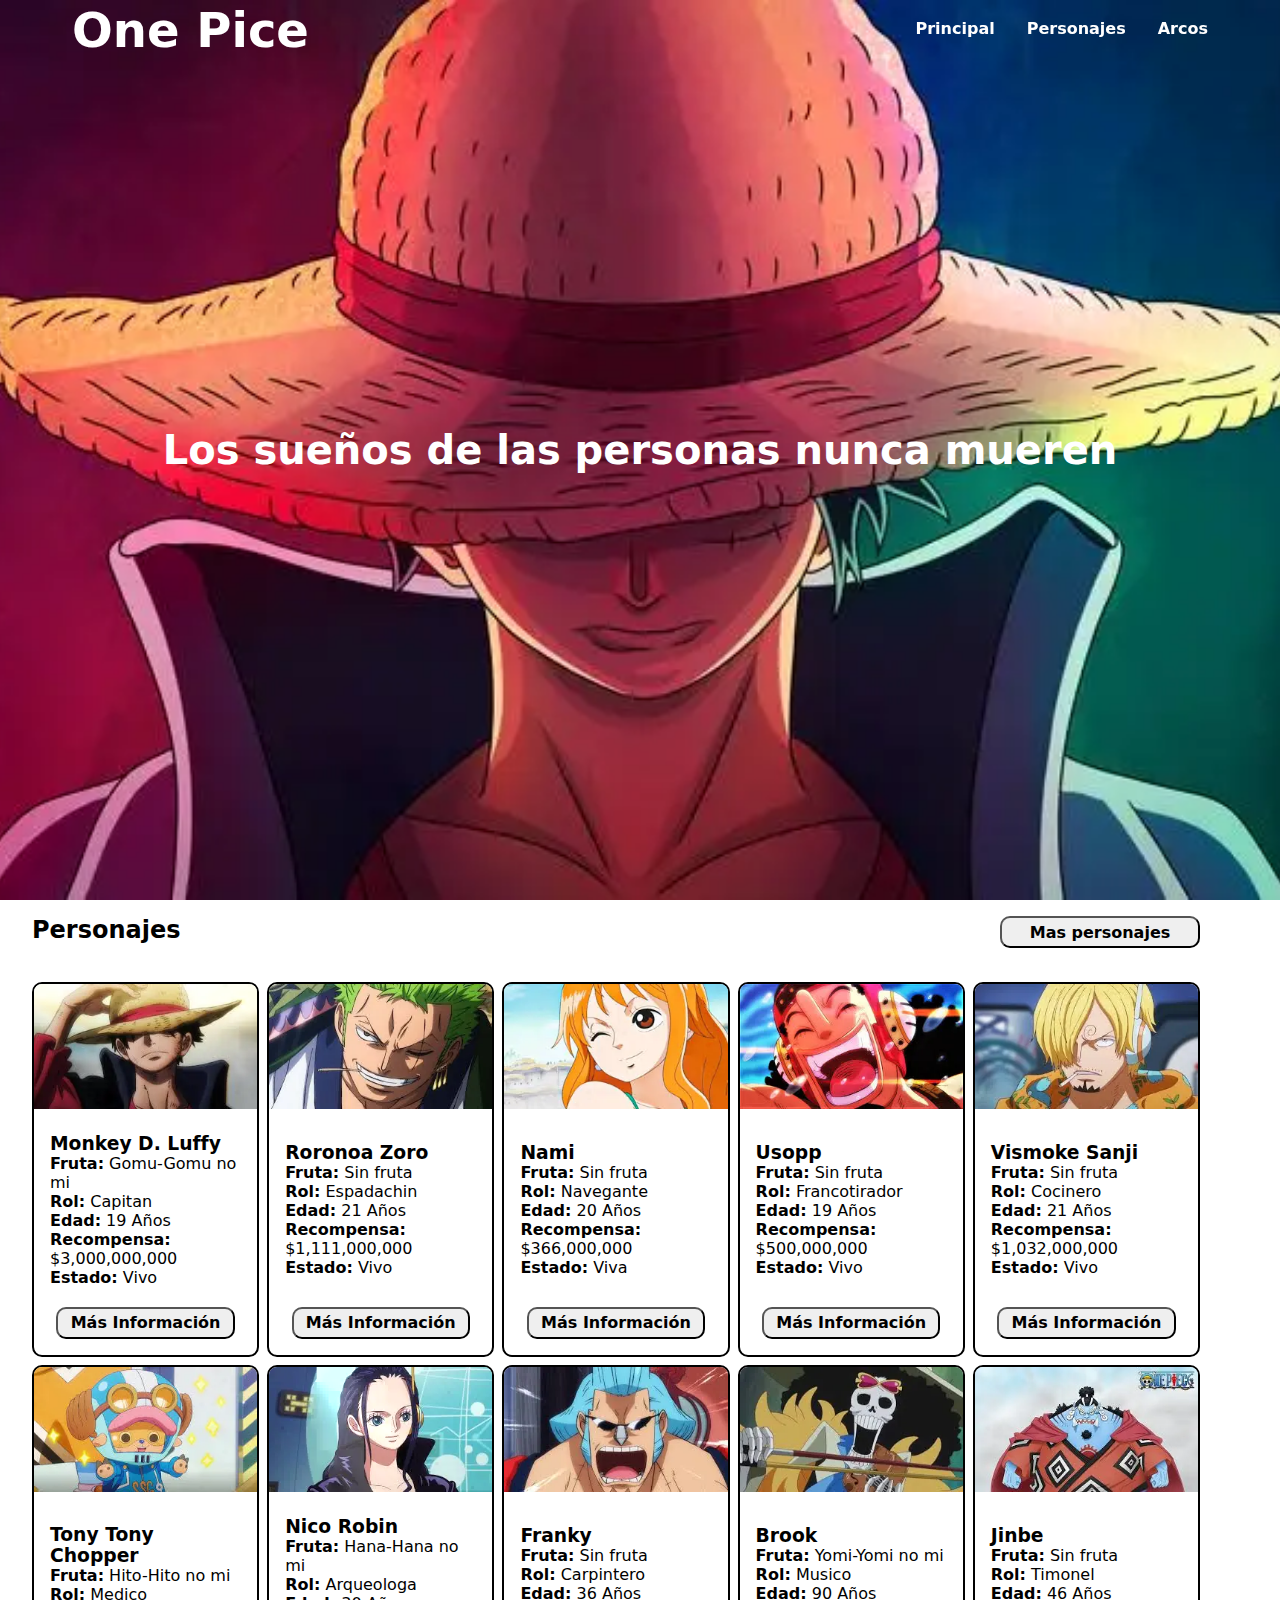
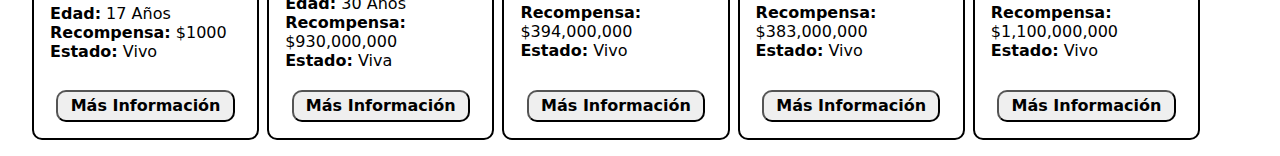
==== index.html @ b2998393 "First commit" ====
<!DOCTYPE html>
<html lang="es">
  <head>
    <meta charset="UTF-8" />
    <meta name="viewport" content="width=device-width, initial-scale=1.0" />
    <title>One Pice</title>
    <link
      rel="stylesheet"
      href="https://cdnjs.cloudflare.com/ajax/libs/font-awesome/6.6.0/css/all.min.css"
      integrity="sha512-Kc323vGBEqzTmouAECnVceyQqyqdsSiqLQISBL29aUW4U/M7pSPA/gEUZQqv1cwx4OnYxTxve5UMg5GT6L4JJg=="
      crossorigin="anonymous"
      referrerpolicy="no-referrer"
    />
    <link rel="stylesheet" href="css/style.css" />
    <script defer type="module" src="js/main.js"></script>
    <script defer type="module" src="js/personajes.js"></script>
  </head>
  <body>
    <header class="header">
      <nav class="navbar">
        <section class="logo">
          <h1>One Pice</h1>
        </section>
        <ul class="links">
          <li>
            <a class="enlace" moveTo="hero-section" href="#">Principal</a>
          </li>
          <li><a class="enlace" moveTo="personajes" href="#">Personajes</a></li>
          <li><a class="enlace" moveTo="arcos" href="#">Arcos</a></li>
        </ul>
        <div class="toggle__btn">
          <i class="fa-solid fa-bars"></i>
        </div>
      </nav>
      <div class="drop__menu">
        <li><a class="enlace" moveTo="hero-section" href="#">Principal</a></li>
        <li><a class="enlace" moveTo="personajes" href="#">Personajes</a></li>
        <li><a class="enlace" moveTo="arcos" href="#">Arcos</a></li>
      </div>
    </header>
    <section class="hero__section" id="hero-section">
      <h2 class="hero__title">Los sueños de las personas nunca mueren</h2>
    </section>
    <main>
      <section class="personajes__container">
        <section class="more__info">
          <h2>Personajes</h2>
          <button data-id="1" class="btn btn-more__info">Mas personajes</button>
        </section>
        <article class="contenedor personajes" id="personajes"></article>
      </section>
    </main>

    <template id="template">
      <article class="card">
        <div class="img__container">
          <img class="card__img" />
        </div>
        <div class="info__container">
          <h3 class="nombre"></h3>
          <p class="fruta"></p>
          <p class="rol"></p>
          <p class="edad"></p>
          <p class="recompensa"></p>
          <p class="estado"></p>
        </div>
        <button class="btn card__btn">Más Información</button>
      </article>
    </template>
  </body>
</html>
---- css/style.css ----
* {
  margin: 0;
  padding: 0;
  box-sizing: border-box;
  font-family: system-ui, -apple-system, BlinkMacSystemFont, "Segoe UI", Roboto,
    Oxygen, Ubuntu, Cantarell, "Open Sans", "Helvetica Neue", sans-serif;
  scroll-behavior: smooth;
}

@view-transition {
  navigation: auto;
}

::view-transition-old(root),
::view-transition-new(root) {
  animation-duration: 500ms;
}

body {
  min-height: 97dvh;
}

main,
.header {
  width: 100%;
  padding: 0 1rem;
}

.scrooll {
  background-color: #fff;
  & .navbar {
    color: #000;
  }
}

header {
  view-transition-name: header;
  position: fixed;
  font-weight: bold;
  top: 0;
  background-color: transparent;
  transition: background-color 0.3s ease, color 0.3s ease;
  color: #fff;
  z-index: 10;
}

.header-personajes {
  view-transition-name: header;
  position: sticky;
}

.scrolled,
.header-personajes {
  background-color: #fff;
  color: #000;
  border-bottom: 1px solid #000;

  a {
    color: #000;
  }

  a:hover::after {
    background-color: #000;
  }
}

.navbar {
  width: 100%;
  max-width: 1200px;
  padding: 0 2rem;
  height: 60px;
  margin: 0 auto;
  display: flex;
  justify-content: space-between;
  align-items: center;
  .logo {
    font-size: 1.5rem;
    font-weight: bold;
  }

  .links {
    display: flex;
    gap: 2rem;
  }

  .toggle__btn {
    cursor: pointer;
    display: none;
    font-size: 1.5rem;
    font-weight: bold;
  }
}

@keyframes adjust-navbar {
  to {
    font-size: 1rem;
    background-color: #fff;
    color: #000;
  }
}

li {
  list-style: none;

  & a {
    color: #fff;
    text-decoration: none;
    transition: 300ms ease-in-out;

    &:hover {
      cursor: pointer;
    }
  }

  & a::after {
    display: block;
    content: "";
    width: 0;
    height: 3px;
    margin: 0 auto;
    background-color: var(--rojo);
    transition: 300ms ease-in-out;
    border-radius: 5px;
  }

  & a:hover::after {
    width: 100%;
    background-color: #fff;
  }
}

.drop__menu {
  display: none;
  position: absolute;
  top: 60px;
  left: 0;
  right: 0;
  flex-direction: column;
  justify-content: center;
  align-items: center;
  text-align: center;
  gap: 0;
  background: #fff;
  border-bottom: solid 1px #000;

  li {
    padding: 1rem;
    & a {
      color: #000;
    }
  }

  &.open {
    display: block;
  }
}

.hero__section {
  height: 100dvh;
  background-image: url("/assets/bgimage.webp");
  background-repeat: no-repeat;
  background-position: center;
  background-size: cover;
  background-attachment: fixed;
  display: flex;
  justify-content: center;
  align-items: center;
  padding: 1rem;

  & .hero__title {
    padding: 0.5rem;
    color: #fff;
    font-size: 2.5rem;
    text-wrap: balance;
    width: 80%;
    display: flex;
    align-items: center;
    justify-content: center;
    text-align: center;
  }
}

.personajes__container {
  max-width: 1200px;
  display: flex;
  flex-direction: column;
  gap: 1rem;
  padding: 16px;
}

.contenedor {
  display: grid;
  grid-template-columns: repeat(auto-fit, minmax(200px, 1fr));
  gap: 8px;
  width: 100%;
  max-width: 1200px;
  margin: 0 auto;
  margin-top: 2dvh;
}

.btn {
  width: 100%;
  height: 2rem;
  cursor: pointer;
  border-radius: 10px;
  font-size: 1rem;
  font-weight: bold;
}

.card,
.card-personaje {
  view-transition-name: card;
  display: flex;
  gap: 0.25rem;
  width: 100%;
  border: solid 2px;
  border-radius: 10px;
  overflow: hidden;
}

.card {
  flex-direction: column;
  justify-content: space-between;

  .card__img {
    width: 100%;
    aspect-ratio: 300 / 168;
  }

  .info__container {
    padding: 1rem;
  }

  .card__btn {
    width: 80%;
    margin: 0 auto 16px;
    transition: hover 200ms ease-in;

    &:hover {
      scale: 1.1;
    }
  }
}

.card-personaje {
  display: grid;
  margin: 0 auto;
  grid-template-columns: 35% 1fr;
  max-width: 1200px;

  .card__info {
    .card__img {
      width: 100%;
      aspect-ratio: 300 / 168;
    }

    .informacion {
      display: flex;
      flex-direction: column;
      gap: 0.25rem;
      padding: 16px;

      p {
        border-bottom: solid 1px #555;
      }
    }
  }

  .card__descripcion {
    display: flex;
    flex-direction: column;
    padding: 16px;
    gap: 1rem;
    font-size: 1.15rem;
  }
}

.more__info {
  display: flex;
  justify-content: space-between;
  margin: 0 auto;
  padding: 8 16px;
  width: 100%;

  .btn-more__info {
    width: 200px;
  }
}

.more-personaje {
  margin: 15px auto;
  max-width: 1200px;
}

.atributo {
  font-weight: bold;
}

@media (width < 500px) {
  .navbar {
    .links {
      display: none;
    }

    .toggle__btn {
      display: block;
    }
  }

  .card {
    .card__btn {
      width: 60%;
    }
  }

  .card-personaje {
    grid-template-columns: auto;
    grid-template-rows: 1fr;
  }

  .more__info {
    .btn-more__info {
      width: 150px;
    }
  }
}
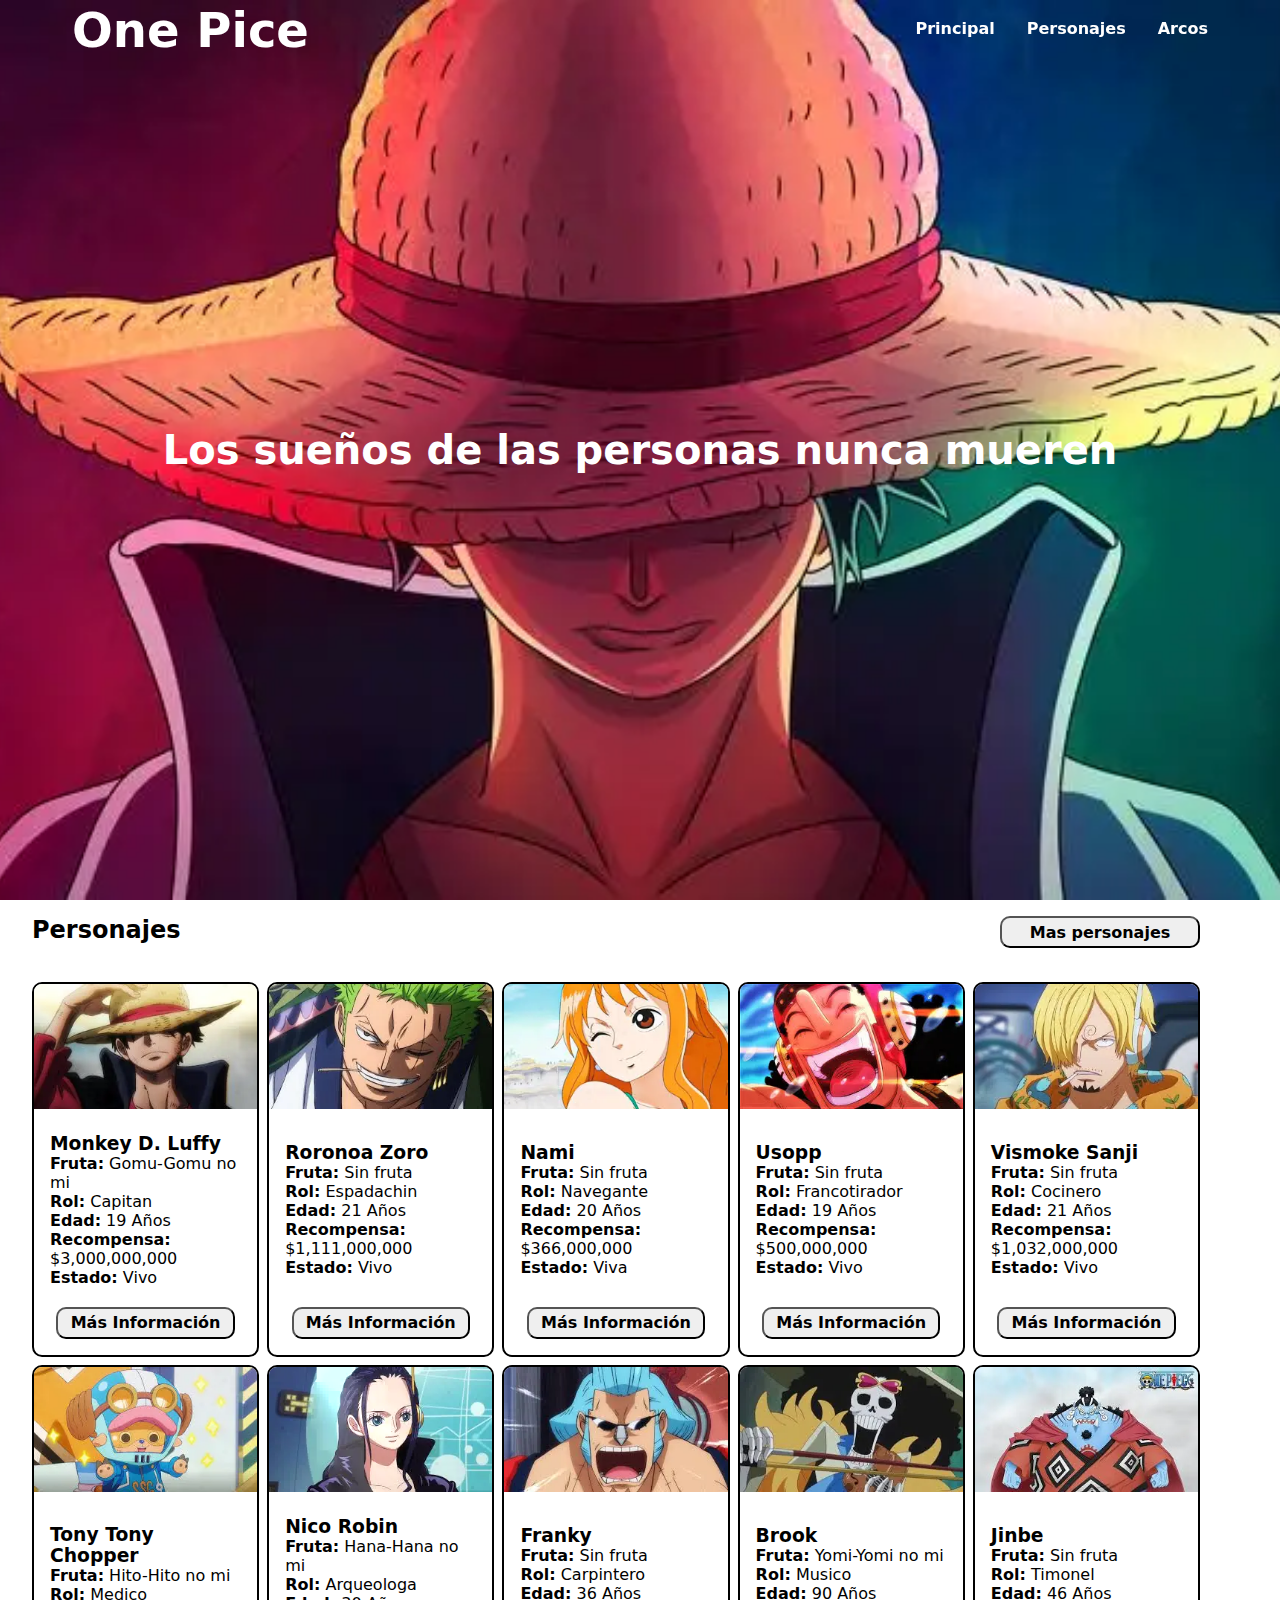
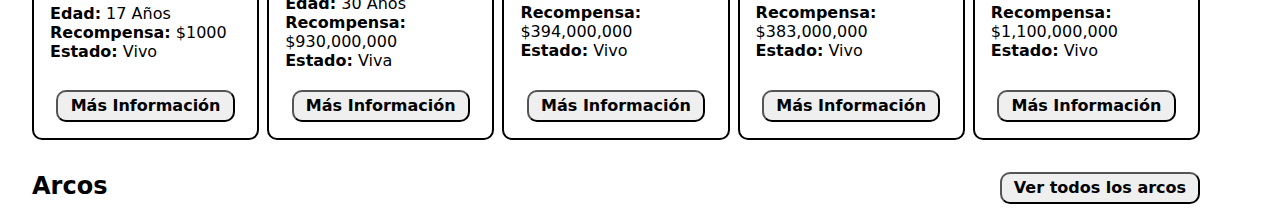
==== commit 6f78d90f: "Ajustando estilos" ====
--- a/index.html
+++ b/index.html
@@ -23,10 +23,18 @@
         </section>
         <ul class="links">
           <li>
-            <a class="enlace" moveTo="hero-section" href="#">Principal</a>
+            <a class="enlace enlace-interno" moveTo="hero-section" href="#"
+              >Principal</a
+            >
           </li>
-          <li><a class="enlace" moveTo="personajes" href="#">Personajes</a></li>
-          <li><a class="enlace" moveTo="arcos" href="#">Arcos</a></li>
+          <li>
+            <a class="enlace enlace-interno" moveTo="personajes" href="#"
+              >Personajes</a
+            >
+          </li>
+          <li>
+            <a class="enlace enlace-interno" moveTo="arcos" href="#">Arcos</a>
+          </li>
         </ul>
         <div class="toggle__btn">
           <i class="fa-solid fa-bars"></i>
@@ -42,12 +50,22 @@
       <h2 class="hero__title">Los sueños de las personas nunca mueren</h2>
     </section>
     <main>
-      <section class="personajes__container">
-        <section class="more__info">
+      <section class="personajes__container" id="personajes">
+        <article class="more__info">
           <h2>Personajes</h2>
-          <button data-id="1" class="btn btn-more__info">Mas personajes</button>
-        </section>
-        <article class="contenedor personajes" id="personajes"></article>
+          <button data-id="1" class="btn btn-more btn-more__info">
+            Mas personajes
+          </button>
+        </article>
+        <article class="contenedor personajes"></article>
+      </section>
+      <section class="arcos__container" id="arcos">
+        <article class="more__info">
+          <h2>Arcos</h2>
+          <button data-id="1" class="btn btn-more btn-more__arcos">
+            Ver todos los arcos
+          </button>
+        </article>
       </section>
     </main>
 
@@ -67,5 +85,18 @@
         <button class="btn card__btn">Más Información</button>
       </article>
     </template>
+    <template id="template-arcos">
+      <article class="card">
+        <div class="img__container">
+          <img class="card__img" />
+        </div>
+        <div class="info__container">
+          <h3 class="saga"></h3>
+          <p class="inicio"></p>
+          <p class="final"></p>
+        </div>
+        <button class="btn card__btn">Más Información</button>
+      </article>
+    </template>
   </body>
 </html>
--- a/css/style.css
+++ b/css/style.css
@@ -180,7 +180,8 @@
   }
 }
 
-.personajes__container {
+.personajes__container,
+.arcos__container {
   max-width: 1200px;
   display: flex;
   flex-direction: column;
@@ -193,7 +194,6 @@
   grid-template-columns: repeat(auto-fit, minmax(200px, 1fr));
   gap: 8px;
   width: 100%;
-  max-width: 1200px;
   margin: 0 auto;
   margin-top: 2dvh;
 }
@@ -282,7 +282,7 @@
   padding: 8 16px;
   width: 100%;
 
-  .btn-more__info {
+  .btn-more {
     width: 200px;
   }
 }
@@ -307,15 +307,23 @@
     }
   }
 
+  .btn {
+    font-size: 0.9rem;
+  }
+
   .card {
     .card__btn {
-      width: 60%;
+      width: 70%;
     }
   }
 
   .card-personaje {
     grid-template-columns: auto;
     grid-template-rows: 1fr;
+
+    .card__descripcion {
+      font-size: 1rem;
+    }
   }
 
   .more__info {
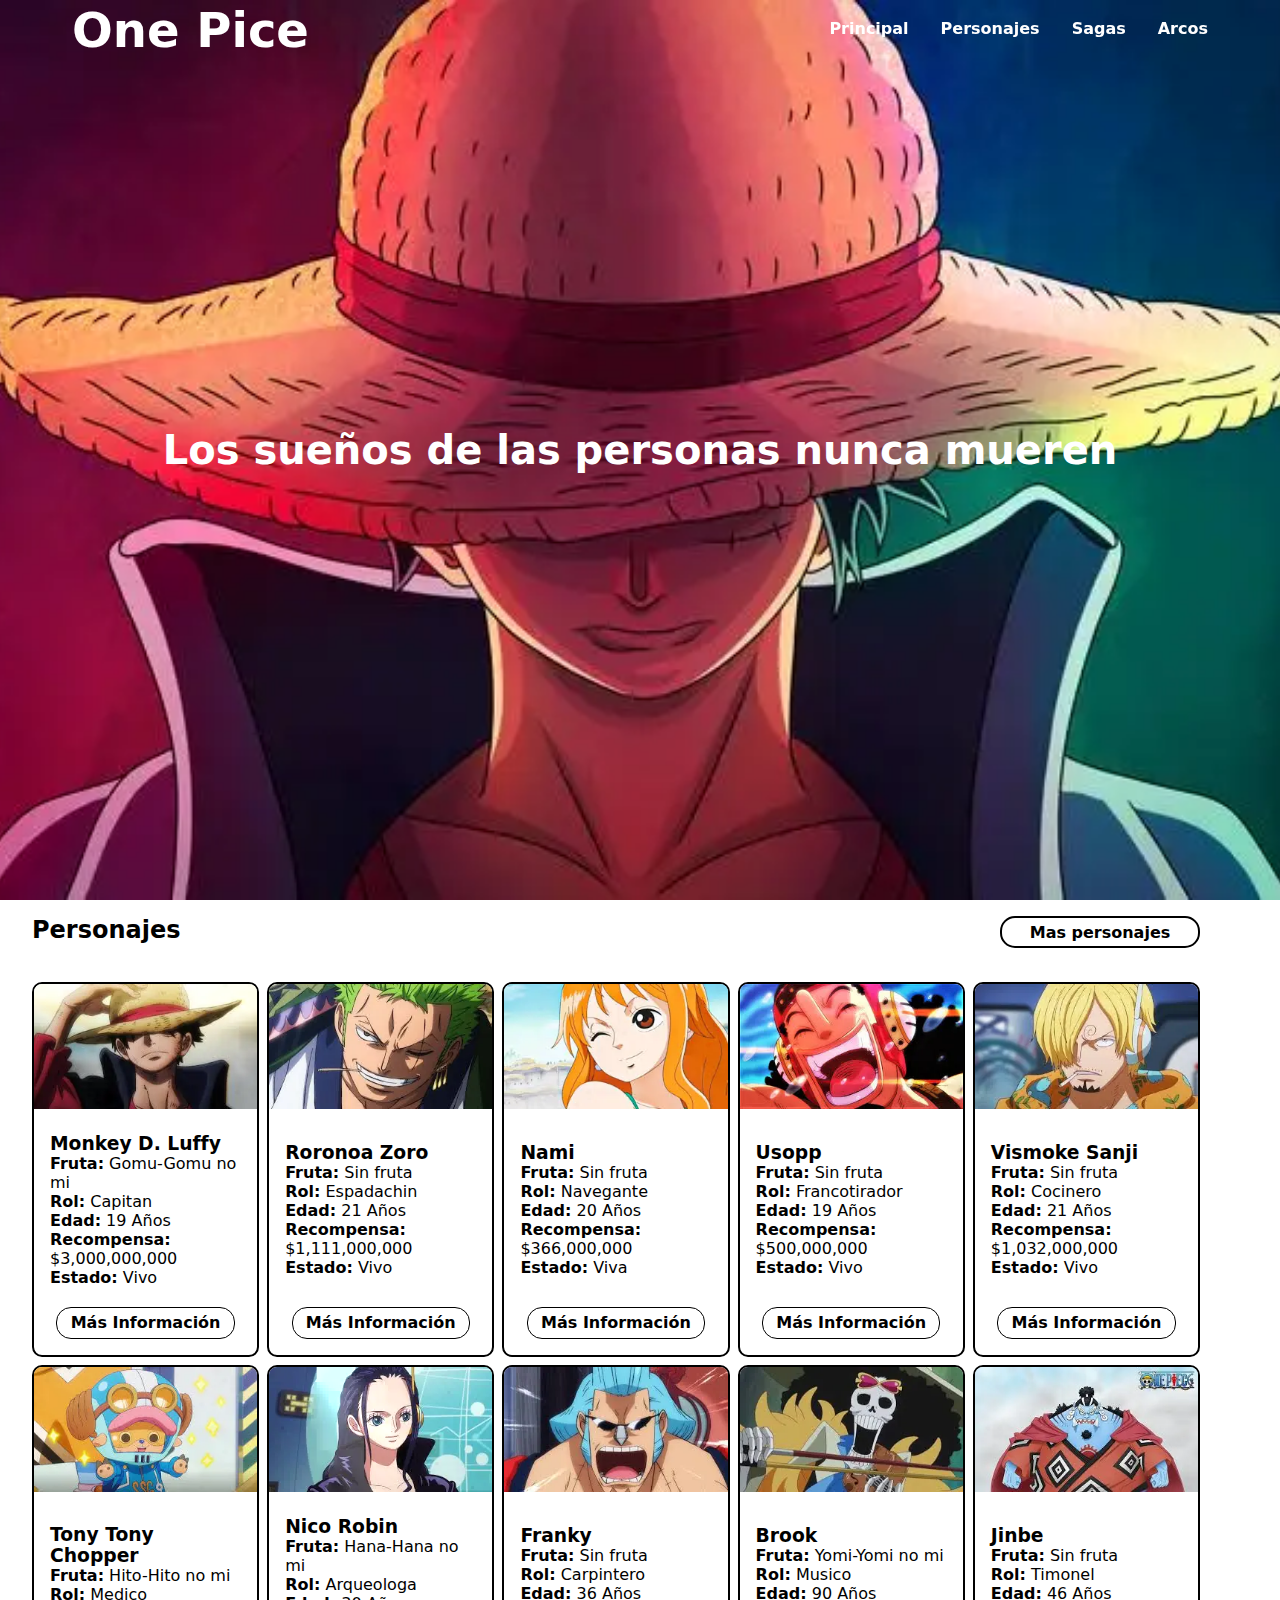
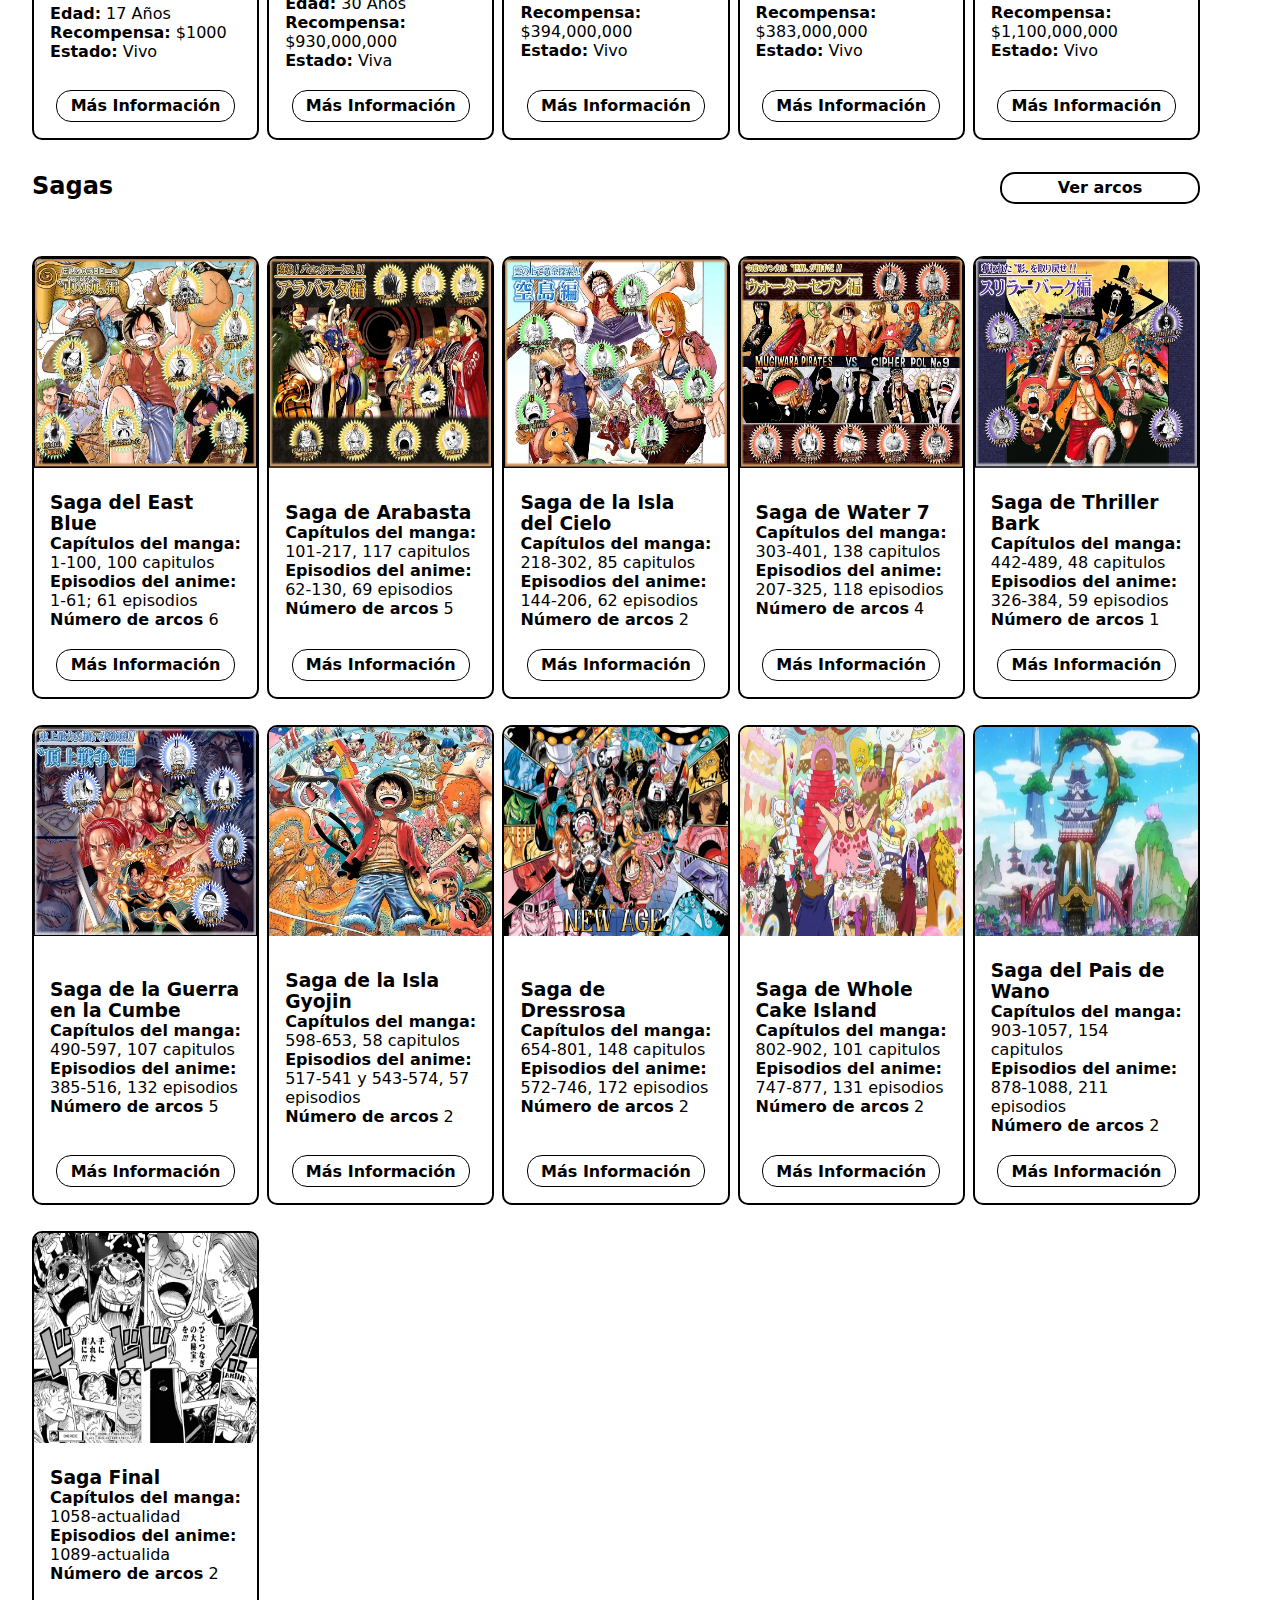
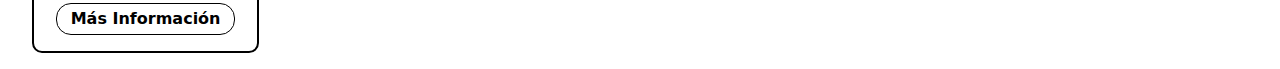
==== commit dd108e9f: "Agregando la funcionalidad de los arcos de cada saga" ====
--- a/index.html
+++ b/index.html
@@ -12,8 +12,10 @@
       referrerpolicy="no-referrer"
     />
     <link rel="stylesheet" href="css/style.css" />
+    <link rel="shortcut icon" href="assets/one-piece-icon.webp" />
     <script defer type="module" src="js/main.js"></script>
     <script defer type="module" src="js/personajes.js"></script>
+    <script defer type="module" src="js/sagas.js"></script>
   </head>
   <body>
     <header class="header">
@@ -33,7 +35,10 @@
             >
           </li>
           <li>
-            <a class="enlace enlace-interno" moveTo="arcos" href="#">Arcos</a>
+            <a class="enlace enlace-interno" moveTo="sagas" href="#">Sagas</a>
+          </li>
+          <li>
+            <a class="enlace" href="arcos.html">Arcos</a>
           </li>
         </ul>
         <div class="toggle__btn">
@@ -41,9 +46,22 @@
         </div>
       </nav>
       <div class="drop__menu">
-        <li><a class="enlace" moveTo="hero-section" href="#">Principal</a></li>
-        <li><a class="enlace" moveTo="personajes" href="#">Personajes</a></li>
-        <li><a class="enlace" moveTo="arcos" href="#">Arcos</a></li>
+        <li>
+          <a class="enlace enlace-interno" moveTo="hero-section" href="#"
+            >Principal</a
+          >
+        </li>
+        <li>
+          <a class="enlace enlace-interno" moveTo="personajes" href="#"
+            >Personajes</a
+          >
+        </li>
+        <li>
+          <a class="enlace enlace-interno" moveTo="sagas" href="#">Sagas</a>
+        </li>
+        <li>
+          <a class="enlace" href="arcos.html">Arcos</a>
+        </li>
       </div>
     </header>
     <section class="hero__section" id="hero-section">
@@ -53,22 +71,36 @@
       <section class="personajes__container" id="personajes">
         <article class="more__info">
           <h2>Personajes</h2>
-          <button data-id="1" class="btn btn-more btn-more__info">
+          <button
+            data-id="1"
+            class="btn btn-more btn-more__info"
+            id="personajes-btn"
+          >
             Mas personajes
           </button>
         </article>
-        <article class="contenedor personajes"></article>
+        <section class="contenedor personajes"></section>
       </section>
-      <section class="arcos__container" id="arcos">
+      <section class="arcos__container" id="sagas">
         <article class="more__info">
-          <h2>Arcos</h2>
-          <button data-id="1" class="btn btn-more btn-more__arcos">
-            Ver todos los arcos
+          <h2>Sagas</h2>
+          <button data-id="2" class="btn btn-more btn-more__info">
+            Ver arcos
           </button>
         </article>
+        <section class="contenedor contenedor-arcos arcos"></section>
       </section>
+      <dialog>
+        <div class="modal">
+          <section class="modal-content-container">
+            <section class="modal-content"></section>
+            <section class="btn-container">
+              <button class="btn modal-btn" id="closeModal">cerrar</button>
+            </section>
+          </section>
+        </div>
+      </dialog>
     </main>
-
     <template id="template">
       <article class="card">
         <div class="img__container">
@@ -85,17 +117,18 @@
         <button class="btn card__btn">Más Información</button>
       </article>
     </template>
-    <template id="template-arcos">
-      <article class="card">
+    <template id="template-saga">
+      <article class="card card-arcos">
         <div class="img__container">
           <img class="card__img" />
         </div>
         <div class="info__container">
           <h3 class="saga"></h3>
-          <p class="inicio"></p>
-          <p class="final"></p>
+          <p class="manga"></p>
+          <p class="anime"></p>
+          <p class="numArcos"></p>
         </div>
-        <button class="btn card__btn">Más Información</button>
+        <button class="btn card__btn" id="btnModal">Más Información</button>
       </article>
     </template>
   </body>
--- a/css/style.css
+++ b/css/style.css
@@ -16,8 +16,19 @@
   animation-duration: 500ms;
 }
 
+:root {
+  --azul: #4169e1;
+  --naranja: #ffa500;
+  --morado: #6a0dad;
+  --blanco: #fff;
+}
+
 body {
   min-height: 97dvh;
+
+  &.modal-open {
+    overflow: hidden;
+  }
 }
 
 main,
@@ -41,7 +52,7 @@
   background-color: transparent;
   transition: background-color 0.3s ease, color 0.3s ease;
   color: #fff;
-  z-index: 10;
+  z-index: 100;
 }
 
 .header-personajes {
@@ -50,6 +61,7 @@
 }
 
 .scrolled,
+.scrolled-visible,
 .header-personajes {
   background-color: #fff;
   color: #000;
@@ -180,6 +192,41 @@
   }
 }
 
+.more__info {
+  display: flex;
+  justify-content: space-between;
+  margin: 0 auto;
+  padding: 8 16px;
+  width: 100%;
+
+  .btn-more {
+    width: 200px;
+  }
+}
+
+.more-personaje {
+  margin: 15px auto;
+  max-width: 1200px;
+}
+
+.atributo {
+  font-weight: bold;
+}
+
+.btn {
+  display: flex;
+  justify-content: center;
+  align-items: center;
+  width: 100%;
+  height: 2rem;
+  cursor: pointer;
+  border-radius: 15px;
+  font-size: 1rem;
+  font-weight: bold;
+  border: none;
+  background-color: transparent;
+}
+
 .personajes__container,
 .arcos__container {
   max-width: 1200px;
@@ -189,7 +236,8 @@
   padding: 16px;
 }
 
-.contenedor {
+.contenedor,
+.card-arcos {
   display: grid;
   grid-template-columns: repeat(auto-fit, minmax(200px, 1fr));
   gap: 8px;
@@ -198,13 +246,26 @@
   margin-top: 2dvh;
 }
 
-.btn {
-  width: 100%;
-  height: 2rem;
-  cursor: pointer;
-  border-radius: 10px;
-  font-size: 1rem;
-  font-weight: bold;
+.card-arcos {
+  grid-template-columns: repeat(auto-fit, minmax(200px, 1fr));
+
+  .img__container {
+    .card__img {
+      width: 100%;
+      aspect-ratio: 739 / 694;
+    }
+  }
+}
+
+.arco-title {
+  display: flex;
+  justify-content: center;
+  align-items: center;
+  padding: 0.25rem;
+}
+
+.numero {
+  max-width: 300px;
 }
 
 .card,
@@ -221,6 +282,11 @@
 .card {
   flex-direction: column;
   justify-content: space-between;
+  transition: transform 300ms ease-in-out;
+
+  &:hover {
+    transform: scale(1.02);
+  }
 
   .card__img {
     width: 100%;
@@ -235,10 +301,26 @@
     width: 80%;
     margin: 0 auto 16px;
     transition: hover 200ms ease-in;
+    background-color: var(--blanco);
+    color: #000;
+    transition: hover 300ms;
+    border: solid 1px;
 
     &:hover {
-      scale: 1.1;
-    }
+      color: #8b0000;
+    }
+  }
+}
+
+.btn-more {
+  border: solid 2px;
+  background: var(--blanco);
+  color: #000;
+  transition: color 300ms ease-in, border 300ms ease-in;
+
+  &:hover {
+    color: var(--morado);
+    border: solid 2px;
   }
 }
 
@@ -275,25 +357,82 @@
   }
 }
 
-.more__info {
-  display: flex;
-  justify-content: space-between;
-  margin: 0 auto;
-  padding: 8 16px;
-  width: 100%;
-
-  .btn-more {
-    width: 200px;
-  }
-}
-
-.more-personaje {
-  margin: 15px auto;
-  max-width: 1200px;
-}
-
-.atributo {
-  font-weight: bold;
+.modal {
+  position: fixed;
+  width: 100%;
+  top: 0;
+  left: 0;
+  height: 100%;
+  z-index: 20;
+  display: flex;
+  flex-direction: column;
+  justify-content: center;
+  align-items: center;
+  background: rgb(255 255 255 / 0.5);
+  overflow: hidden;
+
+  .modal-content-container {
+    position: relative;
+    display: flex;
+    flex-direction: column;
+    background-color: #fff;
+    width: 95%;
+    max-width: 500px;
+    max-height: 500px;
+    overflow: auto;
+    scrollbar-width: none;
+    border-radius: 10px;
+    box-shadow: 0 2px 2px 5px rgb(0 0 0 / 0.5);
+
+    &::--webkit-scrollbar {
+      display: none;
+    }
+
+    .modal-content {
+      display: grid;
+      grid-template-columns: 40% 1fr;
+      gap: 0.5rem;
+
+      .card__img {
+        width: 100%;
+        aspect-ratio: 5 / 4;
+      }
+
+      .info__container {
+        padding: 0.25rem;
+
+        p {
+          border-bottom: solid 1px #555;
+        }
+      }
+
+      .descripcion,
+      .card-title {
+        padding: 0.5rem;
+      }
+    }
+
+    .btn-container {
+      position: sticky;
+      bottom: 0;
+      left: 0;
+      padding: 0.5rem;
+      width: 100%;
+      background: #fff;
+      border-top: solid 1px #999;
+
+      .modal-btn {
+        width: 20%;
+        color: #4169e1;
+        transition: color 300ms ease-in-out, background-color 300ms ease-in-out;
+
+        &:hover {
+          background-color: var(--azul);
+          color: var(--blanco);
+        }
+      }
+    }
+  }
 }
 
 @media (width < 500px) {
@@ -331,4 +470,18 @@
       width: 150px;
     }
   }
-}
+
+  .modal {
+    .modal-content-container {
+      .modal-content {
+        grid-template-columns: auto;
+      }
+
+      .btn-container {
+        .modal-btn {
+          border: solid 1px;
+        }
+      }
+    }
+  }
+}
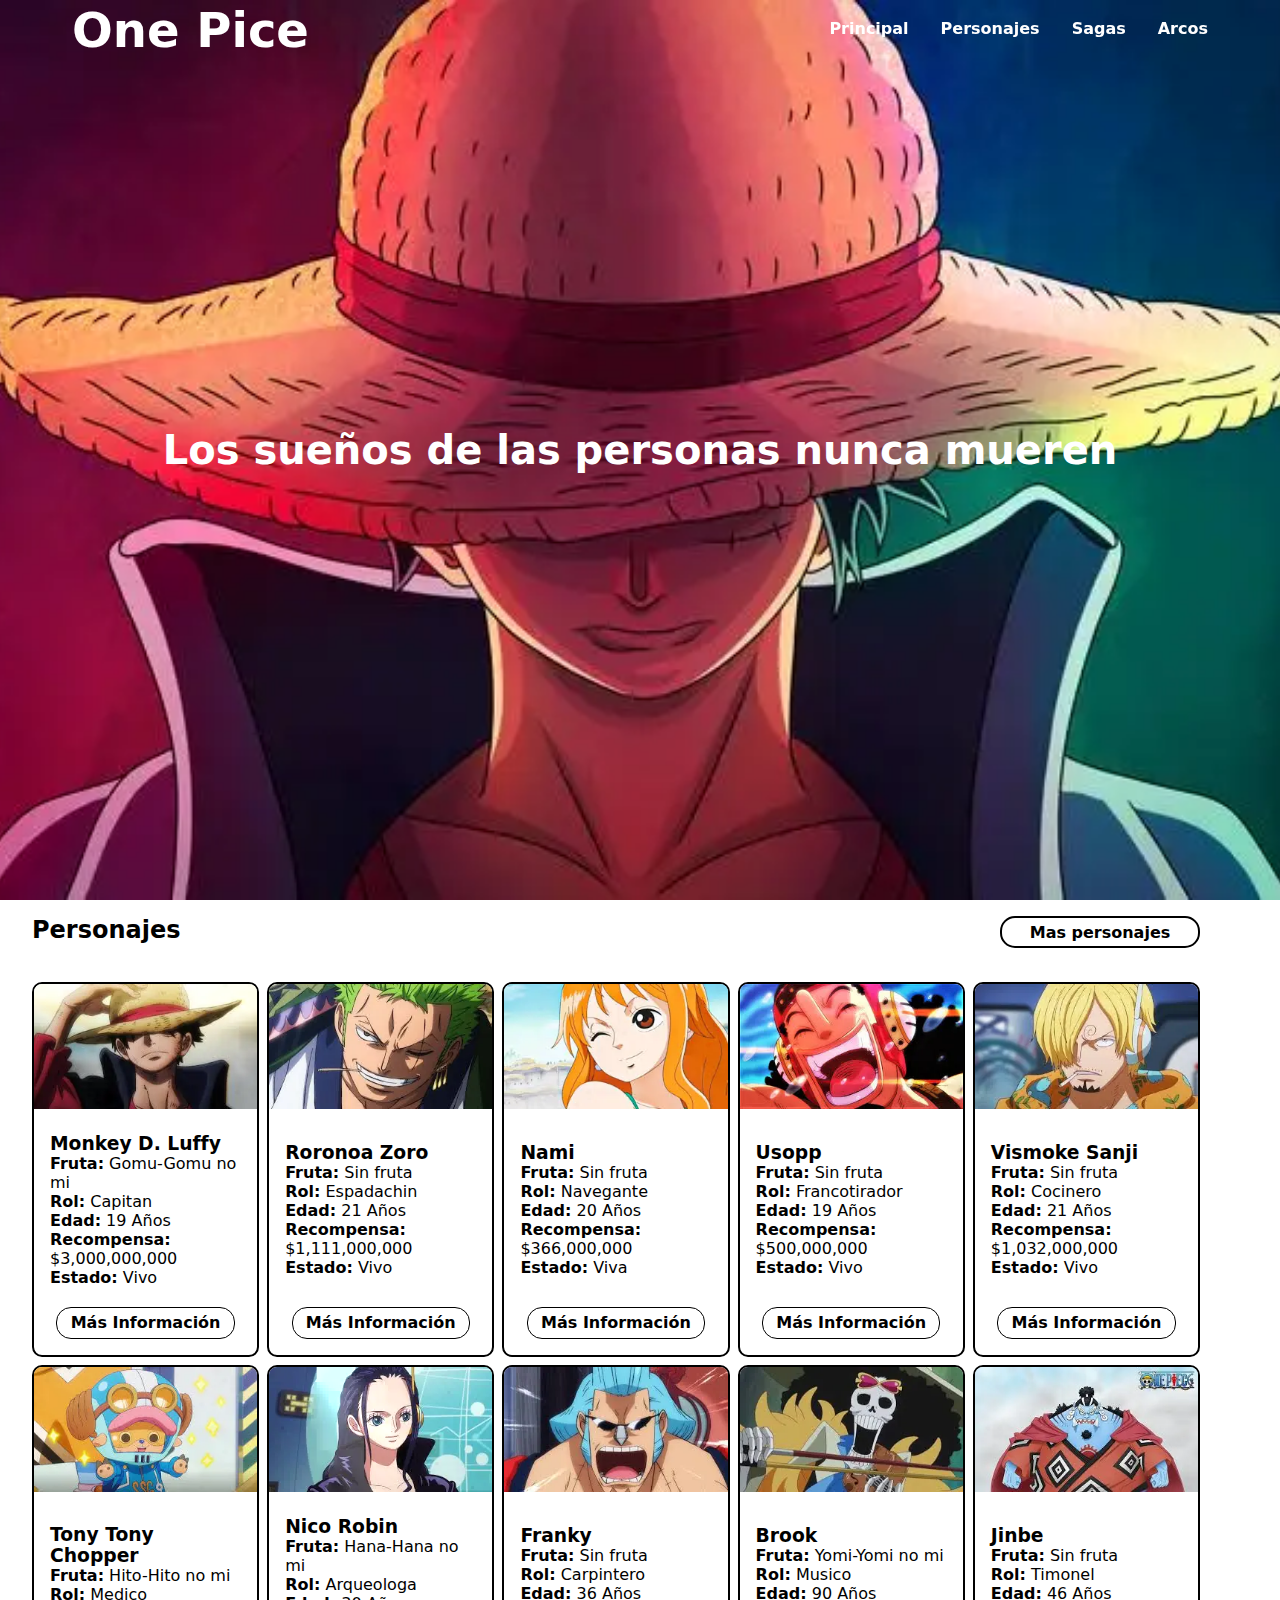
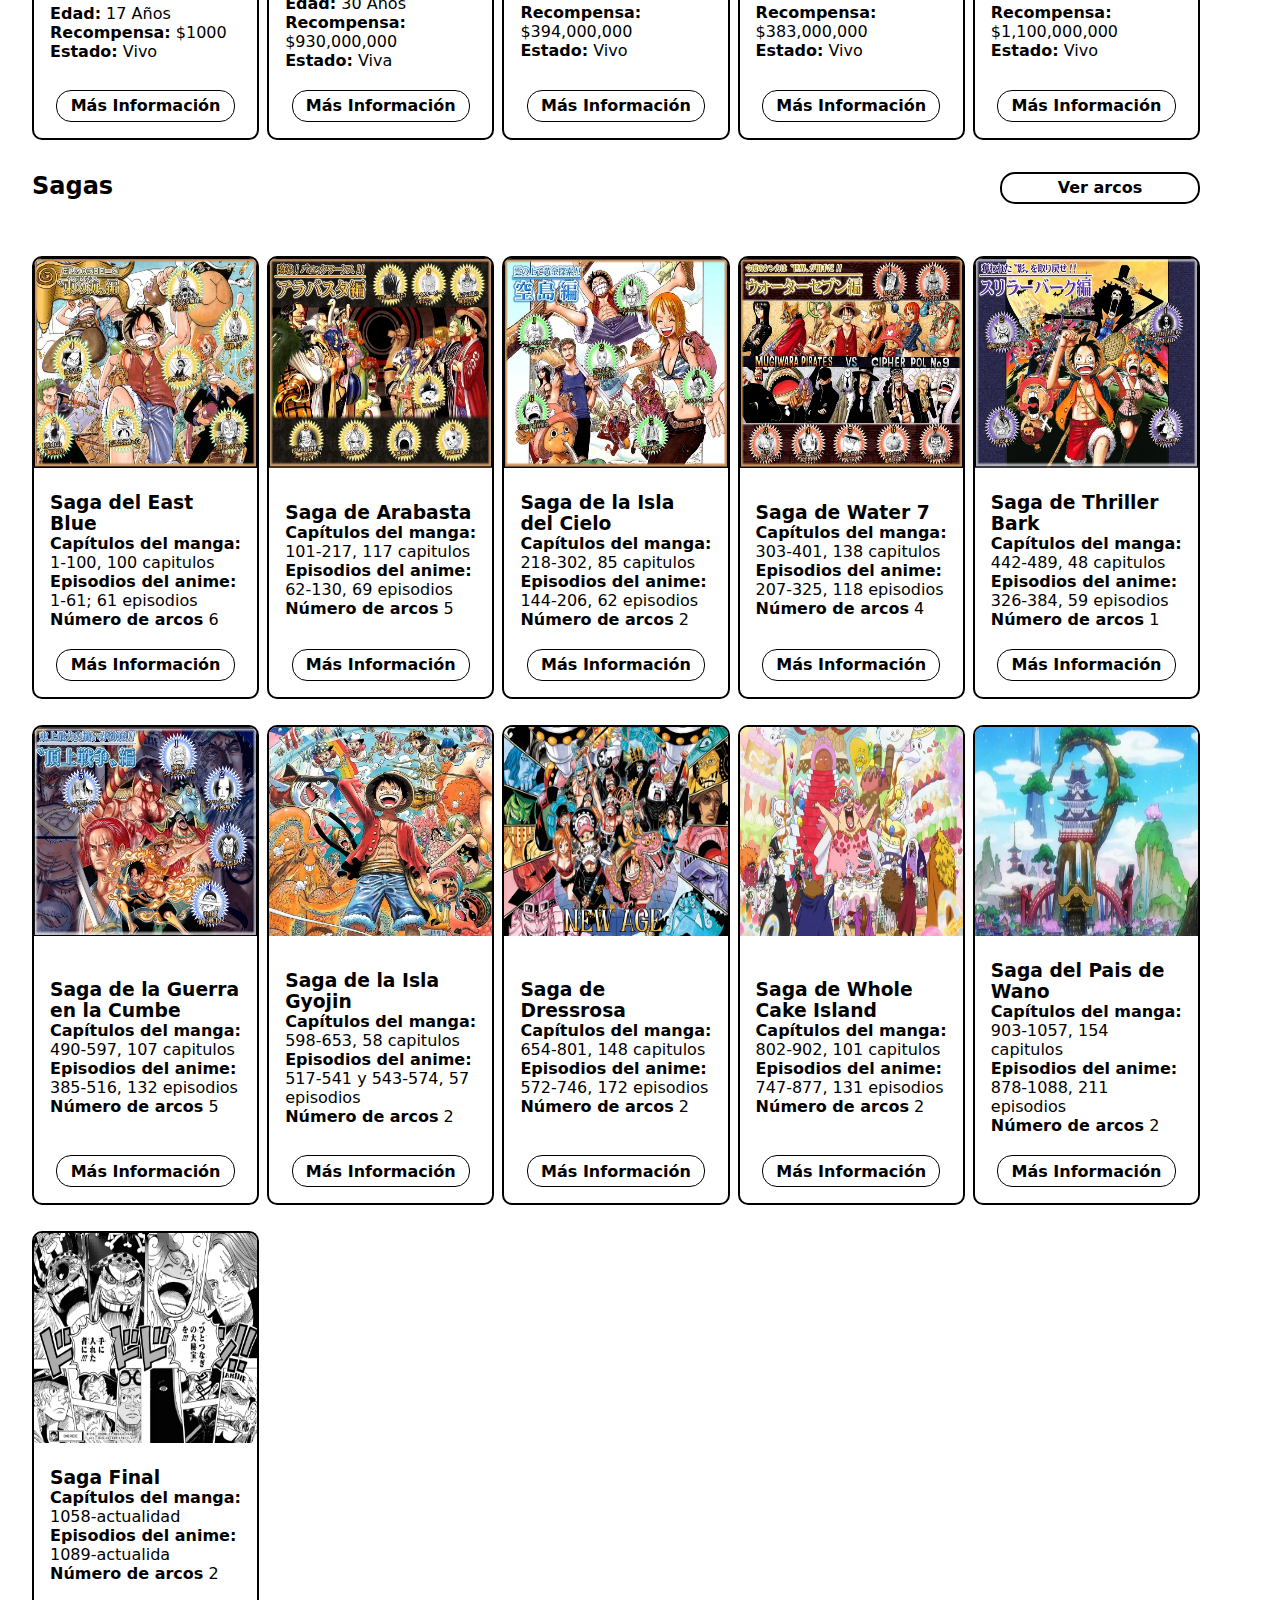
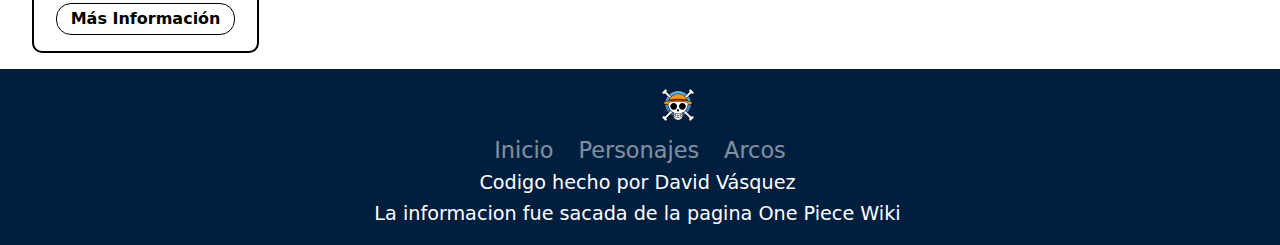
==== commit e46e1b0a: "Creando el footer" ====
--- a/index.html
+++ b/index.html
@@ -101,35 +101,85 @@
         </div>
       </dialog>
     </main>
-    <template id="template">
-      <article class="card">
-        <div class="img__container">
-          <img class="card__img" />
-        </div>
-        <div class="info__container">
-          <h3 class="nombre"></h3>
-          <p class="fruta"></p>
-          <p class="rol"></p>
-          <p class="edad"></p>
-          <p class="recompensa"></p>
-          <p class="estado"></p>
-        </div>
-        <button class="btn card__btn">Más Información</button>
-      </article>
-    </template>
-    <template id="template-saga">
-      <article class="card card-arcos">
-        <div class="img__container">
-          <img class="card__img" />
-        </div>
-        <div class="info__container">
-          <h3 class="saga"></h3>
-          <p class="manga"></p>
-          <p class="anime"></p>
-          <p class="numArcos"></p>
-        </div>
-        <button class="btn card__btn" id="btnModal">Más Información</button>
-      </article>
-    </template>
+    <footer class="footer">
+      <ul class="social-icon">
+        <li class="icon-element">
+          <a
+            href="https://github.com/cDavidV10/manejo-pagina"
+            target="_blank"
+            class="menu-icon icon"
+            ><i class="fa-brands fa-github"></i
+          ></a>
+        </li>
+        <li class="icon-element">
+          <a
+            href="https://www.facebook.com/LosMugiwaraScans2"
+            target="_blank"
+            class="menu-icon icon"
+            ><i class="fa-brands fa-facebook"></i
+          ></a>
+        </li>
+        <li class="icon-element">
+          <a
+            href="https://x.com/RPScanlation"
+            target="_blank"
+            class="menu-icon icon"
+            ><i class="fa-brands fa-twitter"></i>
+          </a>
+        </li>
+        <li class="icon-element">
+          <a
+            href="https://onepiece.fandom.com/wiki/One_Piece_Wiki"
+            target="_blank"
+            class="menu-icon icon"
+            ><img src="assets/one-piece-icon.webp" alt="jolly roger one piece"
+          /></a>
+        </li>
+      </ul>
+      <ul class="social-media">
+        <li class="menu-element">
+          <a href="index.html" class="menu-icon">Inicio</a>
+        </li>
+        <li class="menu-element">
+          <a href="index.html" class="menu-icon">Personajes</a>
+        </li>
+        <li class="menu-element">
+          <a href="index.html" class="menu-icon">Arcos</a>
+        </li>
+      </ul>
+      <p class="text">Codigo hecho por David Vásquez</p>
+      <p class="text">La informacion fue sacada de la pagina One Piece Wiki</p>
+    </footer>
   </body>
+
+  <template id="template">
+    <article class="card">
+      <div class="img__container">
+        <img class="card__img" />
+      </div>
+      <div class="info__container">
+        <h3 class="nombre"></h3>
+        <p class="fruta"></p>
+        <p class="rol"></p>
+        <p class="edad"></p>
+        <p class="recompensa"></p>
+        <p class="estado"></p>
+      </div>
+      <button class="btn card__btn">Más Información</button>
+    </article>
+  </template>
+  <template id="template-saga">
+    <article class="card card-arcos">
+      <div class="img__container">
+        <img class="card__img" />
+      </div>
+      <div class="info__container">
+        <h3 class="saga"></h3>
+        <p class="manga"></p>
+        <p class="anime"></p>
+        <p class="numArcos"></p>
+      </div>
+      <button class="btn card__btn" id="btnModal">Más Información</button>
+    </article>
+  </template>
 </html>
--- a/css/style.css
+++ b/css/style.css
@@ -18,6 +18,7 @@
 
 :root {
   --azul: #4169e1;
+  --dark-azul: #001f3f;
   --naranja: #ffa500;
   --morado: #6a0dad;
   --blanco: #fff;
@@ -53,6 +54,36 @@
   transition: background-color 0.3s ease, color 0.3s ease;
   color: #fff;
   z-index: 100;
+
+  li {
+    list-style: none;
+
+    & a {
+      color: #fff;
+      text-decoration: none;
+      transition: 300ms ease-in-out;
+
+      &:hover {
+        cursor: pointer;
+      }
+    }
+
+    & a::after {
+      display: block;
+      content: "";
+      width: 0;
+      height: 3px;
+      margin: 0 auto;
+      background-color: var(--rojo);
+      transition: 300ms ease-in-out;
+      border-radius: 5px;
+    }
+
+    & a:hover::after {
+      width: 100%;
+      background-color: #fff;
+    }
+  }
 }
 
 .header-personajes {
@@ -108,36 +139,6 @@
     font-size: 1rem;
     background-color: #fff;
     color: #000;
-  }
-}
-
-li {
-  list-style: none;
-
-  & a {
-    color: #fff;
-    text-decoration: none;
-    transition: 300ms ease-in-out;
-
-    &:hover {
-      cursor: pointer;
-    }
-  }
-
-  & a::after {
-    display: block;
-    content: "";
-    width: 0;
-    height: 3px;
-    margin: 0 auto;
-    background-color: var(--rojo);
-    transition: 300ms ease-in-out;
-    border-radius: 5px;
-  }
-
-  & a:hover::after {
-    width: 100%;
-    background-color: #fff;
   }
 }
 
@@ -435,6 +436,74 @@
   }
 }
 
+.footer {
+  position: relative;
+  width: 100%;
+  background-color: var(--dark-azul);
+  min-height: 100px;
+  padding: 20px 50px;
+  display: flex;
+  justify-content: center;
+  align-items: center;
+  flex-direction: column;
+  gap: 0.5rem;
+
+  li {
+    list-style: none;
+  }
+
+  .social-icon,
+  .social-media {
+    display: flex;
+    justify-content: center;
+    align-items: center;
+    position: relative;
+    gap: 10px 5px;
+    flex-wrap: wrap;
+
+    .icon,
+    .menu-icon {
+      color: var(--blanco);
+      font-size: 2rem;
+      display: inline-block;
+      margin: 0 10px;
+    }
+
+    .icon {
+      transition: transform 500ms ease-in-out;
+
+      img {
+        height: 2rem;
+        aspect-ratio: 1 / 1;
+      }
+
+      &:hover {
+        transform: translateY(-10px);
+      }
+    }
+  }
+
+  .social-media {
+    .menu-icon {
+      font-size: 1.4rem;
+      text-decoration: none;
+      opacity: 0.5;
+      transition: opacity 300ms ease-in-out;
+
+      &:hover {
+        opacity: 1;
+      }
+    }
+  }
+
+  .text {
+    color: var(--blanco);
+    font-size: 1.2rem;
+    text-align: center;
+    margin: 0 15px 0 10px;
+  }
+}
+
 @media (width < 500px) {
   .navbar {
     .links {
@@ -484,4 +553,21 @@
       }
     }
   }
-}
+  .footer {
+    .social-icon {
+      .icon {
+        font-size: 1.5rem;
+      }
+    }
+
+    .social-media {
+      .menu-icon {
+        font-size: 1rem;
+      }
+    }
+
+    .text {
+      font-size: 1rem;
+    }
+  }
+}
